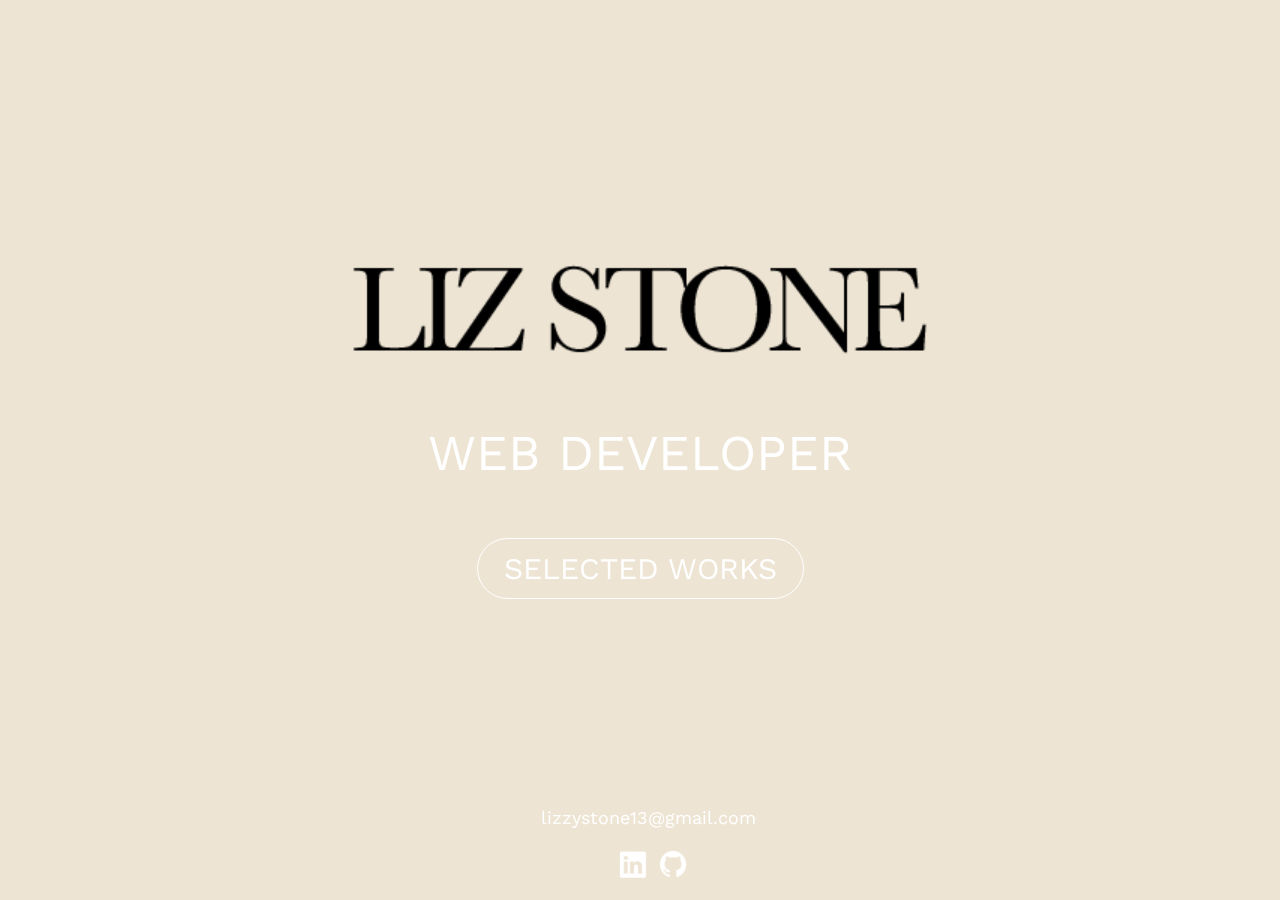
==== index.html @ d1e7249c "imported new fonts" ====
<!DOCTYPE html>

<html lang="en">

<head>
    <meta charset="utf-8">
    <meta name="viewport" content="width=device-width, initial-scale=1">
    <title>Liz Stone | Home Page</title>
    <link rel="shortcut icon" href="img/favicon.ico" type="image/x-icon" />
    <link rel="preconnect" href="https://fonts.googleapis.com">
    <link rel="preconnect" href="https://fonts.gstatic.com" crossorigin>
    <link href="https://fonts.googleapis.com/css2?family=Forum&family=Work+Sans:wght@400;600&display=swap"
        rel="stylesheet">
    <link rel="stylesheet" type="text/css" href="css/styles.css">
    <link rel="stylesheet" type="text/css" href="css/index.css">
</head>

<body>
    <header id="home-header"></header>

    <main id="home-main">
        <div id="home">
            <img id="home__logo" src="img/portfolio-logo.png" alt="Logo that says Liz Stone">

            <div id="home__description">
                WEB DEVELOPER
            </div>

            <a href="work.html"><button class="work-button">SELECTED WORKS</button></a>
        </div>
    </main>

    <footer class="page-footer--home">
        <p class="email">lizzystone13@gmail.com</p>
        <div class="social-media">
            <a href="https://linkedin.com/in/liz-stone-793106a4" target="_blank" class="footer-link"><img
                    class="footer-link__image" src="img/linkedin-icon.png" alt="LinkedIn icon"></a>
            <a href="https://github.com/liztheshiz" target="_blank" class="footer-link"><img class="footer-link__image"
                    src="img/github-icon.png" alt="Github icon"></a>
        </div>
    </footer>

    <!-- <script src="js/tota11y.min.js"></script> -->
</body>

</html>
---- css/styles.css ----
/* VARIABLES */

:root {
    --background-color: #ede4d3;
    /* tan */
    --primary-color: #782323;
    /* dark red */
    --secondary-color: #c8d3aa;
    /* orange */
    --dark-grey: #2b2b2b;
    /* dark grey */

    --bold: 700;
}


* {
    box-sizing: border-box;
}



/* 	>>><<<
		GENERAL ELEMENTS
		>>><<< */

body {
    background-color: var(--background-color);
    font-family: 'Work Sans', sans-serif;
    font-weight: 400;
    font-size: 16px;
    line-height: 1.4;
}

h1 {
    font-size: 30px;
    font-weight: var(--bold);
}

h2 {
    font-size: 24px;
    font-weight: var(--bold);
}

h3 {
    font-size: 18px;
    font-weight: var(--bold);
}

main {
    padding: 40px 40px 20px;
    /*animation: 0.4s ease-in 0s 1 fadeIn backwards;*/
}

/*@keyframes fadeIn {
    0% {
        opacity: 0;
    }

    100% {
        opacity: 1;
    }
}*/

main h1,
main h2,
main h3 {
    text-align: center;
}

a {
    color: #8b2424;
}

a:visited {
    color: var(--primary-color);
}

a:hover,
a:focus {
    text-decoration: none;
}

a:active {
    color: #b53131;
}



/* 	>>><<<
		HEADER ELEMENTS
		>>><<< */

.page-header {
    display: flex;
    width: 100%;
    padding: 14px;
    border-bottom: 1px solid gray;
    background-color: white;
}

.page-header_item {
    flex: 0 1 200px;
    max-height: 70px;
}

.page-header_item:last-child {
    flex-grow: 1;
    text-align: right;
}

.navigation-list {
    list-style-type: none;
}

.navigation-list li {
    position: relative;
    display: inline-block;
    margin-left: 15px;
    margin-top: 6px;
}

.navigation-list li a {
    color: black;
}

.navigation-list__item {
    text-decoration: none;
    font-size: 20px;
}

/* Nav link animation */
.navigation-list__item::after {
    position: absolute;
    left: 0px;
    bottom: 0px;
    width: 100%;
    height: 2px;
    background: var(--secondary-color);
    content: "";
    opacity: 0;
    transform: translateY(-6px);
    transition: all 0.2s;
}

.navigation-list__item--active::after {
    transform: translateY(0px);
    opacity: 1;
}

.navigation-list__item:hover::after,
.navigation-list__item:focus::after {
    transform: translateY(0px);
    opacity: 1;
}

.navigation-list__item--active {
    font-weight: 500;
}


/* 	>>><<<
		ABOUT PAGE ELEMENTS
		>>><<< */

.about-container {
    max-width: 600px;
    text-align: left;
    margin: 0 auto;
}

.about-list {
    list-style-type: none;
}

.about-list li {
    margin-left: -40px;
}


/* 	>>><<<
		CONTACT PAGE ELEMENTS
		>>><<< */

.contact-grid_item {
    display: inline-block;
    width: 50%;
}

@supports (display: grid) {
    .contact-grid {
        display: grid;
        grid-template-columns: 1fr 1fr;
        grid-gap: 50px;
        margin: 0;
    }

    .contact-grid__item {
        width: auto;
        min-height: auto;
        margin: 0;
        padding-bottom: 20px;
    }
}

.contact-list {
    margin: 60px auto 0px;
    line-height: 1.6;
    text-align: right;
}

#contact-form {
    margin: 40px 0px 0px;
    text-align: left;
}

.user-input {
    max-width: 170px;
}

#contact-form p {
    margin-top: 0px;
    font-size: 12px;
}



/* 	>>><<<
		MISC ELEMENTS
		>>><<< */

button,
.button {
    border: none;
    display: inline-block;
    font-family: inherit;
    font-size: 16px;
    background-color: var(--primary-color);
    color: white;
    text-decoration: none;
    padding: 10px;
    border-radius: 3px;
    border-bottom: 2px solid rgba(0, 0, 0, 0.3);
    transition: 0.5s opacity;
}

button:hover,
button:focus,
.button:hover,
.button:focus {
    cursor: pointer;
    opacity: 0.8;
}

.button {
    margin-top: 15px;
}

.button__secondary {
    background-color: var(--secondary-color);
    color: var(--dark-grey);
}



/* 	>>><<<
		FOOTER ELEMENTS
		>>><<< */

.page-footer {
    clear: both;
    padding-bottom: 15px;
    margin-top: 40px;
    display: flex;
    flex-direction: column;
    justify-content: center;
    align-items: center;
    width: 100%;
}

.social-media {
    display: flex;
    justify-content: center;
    align-items: center;
}

.footer-link {
    margin-left: 10px;
}

.footer-link__image {
    width: 30px;
}



/* 	>>><<<
		RESPONSIVE ELEMENTS
		>>><<< */

@media all and (max-width: 750px),
all and (max-height: 750px) {
    h1 {
        font-size: 26px;
    }

    h2 {
        font-size: 22px;
    }
}

@media all and (min-width: 520px) and (max-width: 750px),
all and (max-height: 750px) {
    main {
        padding-top: 20px;
    }
}

@media all and (max-width: 600px),
all and (max-height: 650px) {
    .navigation-list li {
        font-size: 14px;
        margin-left: 8px;
    }

    @media all and (max-height: 650px) {
        .page-header_item:first-child {
            flex: none;
            width: 160px;
            height: 56px;
        }
    }

    @media all and (min-width: 520px) and (max-width: 600px) and (min-height: 650px) {
        .navigation-list li {
            margin-top: 8px;
        }
    }
}

@media all and (max-width: 520px),
all and (max-height: 650px) {
    body {
        font-size: 14px;
    }

    main {
        padding-top: 10px;
    }

    @media all and (max-width: 520px) {
        .page-header {
            flex-direction: column;
            justify-content: center;
            padding-bottom: 0px;
        }

        .page-header_item:first-child {
            flex: none;
            width: 200px;
            height: 70px;
            align-self: center;
        }

        .page-header_item:last-child {
            text-align: center;
            flex: none;
            height: 50px;
        }

        .navigation-list {
            margin-left: -40px;
            margin-top: 0px;
        }

        .navigation-list li {
            margin-left: 5px;
        }

        .contact-grid {
            grid-template-columns: 1fr;
            grid-gap: 0px;
        }

        .contact-grid__item {
            width: 200px;
            padding: 0px;
            justify-self: center;
        }

        .contact-list {
            text-align: left;
            margin-top: 20px;
        }
    }

    @media all and (max-height: 425px) {
        h1 {
            font-size: 22px;
        }

        h2 {
            font-size: 18px;
        }

        body {
            font-size: 12px;
        }

        .contact-list {
            margin-top: 10px;
        }

        #contact-form {
            margin-top: 0;
        }
    }
}



/* Animations (currently unused) */

/*
@keyframes cloud-move {
	from {
		transform: translate(0, 50px);
	} to {
		transform: translate(200px, 50px);
	}
}

.cloud-front {
	animation: 30s cloud-move infinite alternate linear;
}

@keyframes cloud-move-reverse {
  from {
   	transform: translate(446px, 48px);
  } to {
   	transform: translate(100px, 48px);
  }
}

.cloud-back {
 	animation: 34s cloud-move-reverse infinite alternate linear;
}
*/
---- css/index.css ----
/* 	>>><<<
	HOME PAGE ELEMENTS
	>>><<< */

#home-header {
    padding: 0;
}

#home {
    margin: 0 auto;
    padding: 160px 0;
    display: flex;
    justify-content: center;
    align-items: center;
    flex-direction: column;
}

#home__logo {
    flex: none;
    width: 600px;
    height: 210px;
    align-self: center;
    animation: 1s ease-in 0.3s 1 fadeIn backwards;
}

@keyframes fadeIn {
    0% {
        opacity: 0;
    }

    100% {
        opacity: 1;
    }
}

#home__description {
    font-size: 50px;
    margin: 0 auto;
    text-align: center;
    color: white;
    animation: 1s ease-in 0.6s 1 fadeIn backwards;
}

.work-button {
    background: none;
    font-size: 30px;
    padding: 12px 26px;
    margin-top: 50px;
    border: 1px solid white;
    border-radius: 50px;
    transition: all 0.5s ease 0s;
    mix-blend-mode: screen;
    position: relative;
    animation: 1s ease-in 1s 1 fadeIn backwards;
}

.work-button:hover {
    color: black;
}

.work-button:hover::before {
    color: black;
    position: absolute;
    top: 0;
    right: 0;
    bottom: 0;
    left: 0;
    background: white;
    content: '';
    mix-blend-mode: color-burn;
    border: 1px solid white;
    border-radius: 50px;
    transition: all 0.5s ease 0s;
}

.page-footer--home {
    clear: both;
    padding-bottom: 15px;
    margin-top: 40px;
    display: flex;
    flex-direction: column;
    justify-content: center;
    align-items: center;
    position: absolute;
    bottom: 0;
    width: 100%;
    animation: 1s ease-in 1.4s 1 fadeIn backwards;
}

.email {
    color: white;
    font-size: 18px;
}
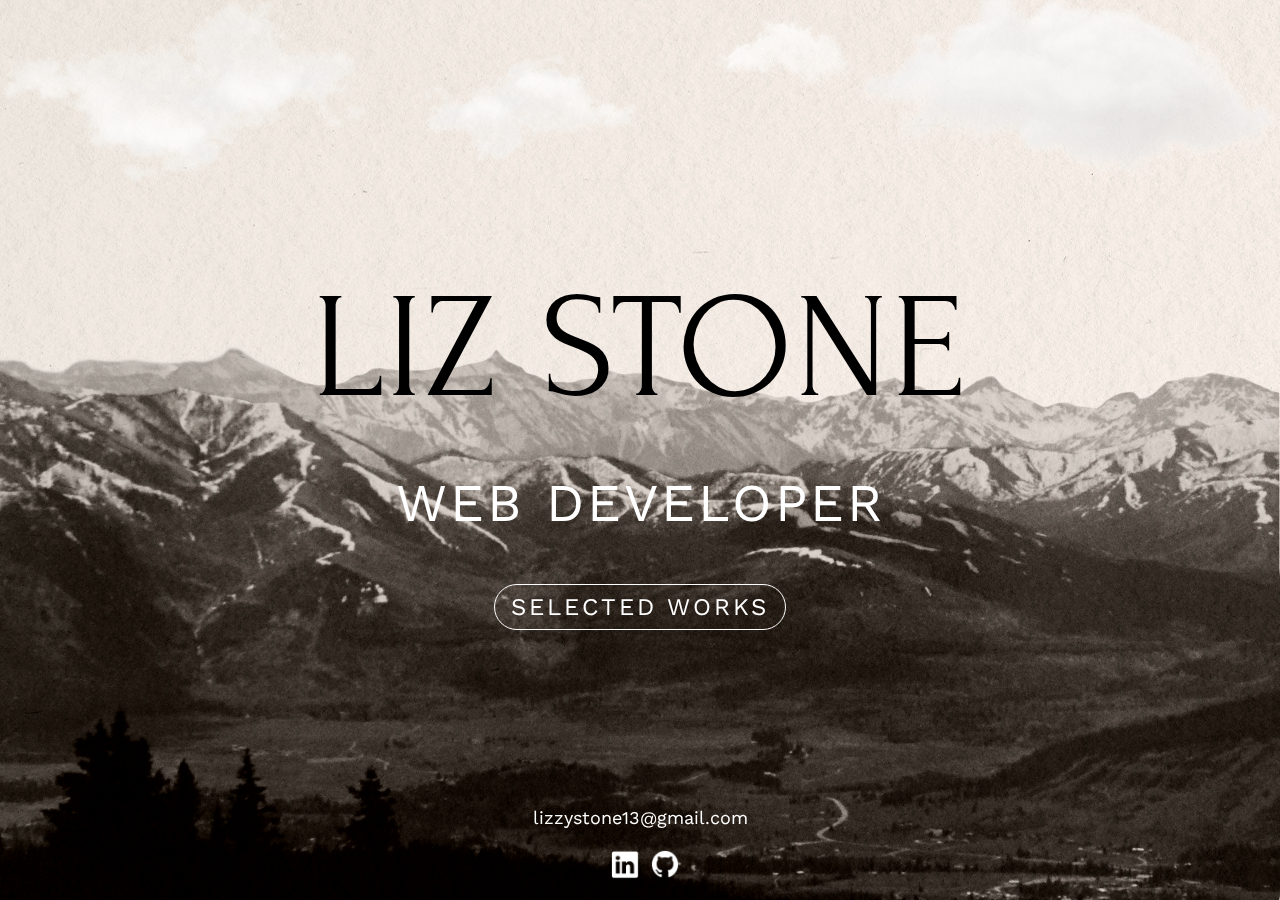
==== commit ca24a98e: "homepage updated completely for laptop screen size" ====
--- a/index.html
+++ b/index.html
@@ -15,19 +15,19 @@
     <link rel="stylesheet" type="text/css" href="css/index.css">
 </head>
 
-<body>
-    <header id="home-header"></header>
+<body id="home">
+    <main id="home-main">
+        <h1 id="home__logo">LIZ STONE</h1>
 
-    <main id="home-main">
-        <div id="home">
-            <img id="home__logo" src="img/portfolio-logo.png" alt="Logo that says Liz Stone">
+        <div id="home__description">
+            WEB DEVELOPER
+        </div>
 
-            <div id="home__description">
-                WEB DEVELOPER
-            </div>
+        <a class="work-button__container" href="work.html"><button class="work-button">SELECTED WORKS</button></a>
 
-            <a href="work.html"><button class="work-button">SELECTED WORKS</button></a>
-        </div>
+        <img id="clouds" src="img/footer_beartooth_clouds.png">
+        <img id="mountain-background" src="img/footer_1920_beartooth_backmountain.png">
+        <img id="mountain-foreground" src="img/footer_1920_beartooth_frontmountain.png">
     </main>
 
     <footer class="page-footer--home">
--- a/css/index.css
+++ b/css/index.css
@@ -2,13 +2,14 @@
 	HOME PAGE ELEMENTS
 	>>><<< */
 
-#home-header {
+#home {
+    background-image: url('../img/LS_background_image.jpg');
     padding: 0;
+    margin: 0;
 }
 
-#home {
+#home-main {
     margin: 0 auto;
-    padding: 160px 0;
     display: flex;
     justify-content: center;
     align-items: center;
@@ -16,41 +17,46 @@
 }
 
 #home__logo {
+    z-index: -2;
+    position: absolute;
+    bottom: 445px;
     flex: none;
-    width: 600px;
-    height: 210px;
+    font-family: 'Forum', serif;
+    margin: 0;
+    font-size: 150px;
+    font-weight: normal;
+    letter-spacing: 3px;
     align-self: center;
     animation: 1s ease-in 0.3s 1 fadeIn backwards;
 }
 
-@keyframes fadeIn {
-    0% {
-        opacity: 0;
-    }
-
-    100% {
-        opacity: 1;
-    }
-}
-
 #home__description {
-    font-size: 50px;
+    position: absolute;
+    bottom: 360px;
+    font-size: 53px;
+    letter-spacing: 3px;
     margin: 0 auto;
     text-align: center;
     color: white;
     animation: 1s ease-in 0.6s 1 fadeIn backwards;
 }
 
+.work-button__container {
+    position: absolute;
+    bottom: 270px;
+    text-align: center;
+}
+
 .work-button {
     background: none;
-    font-size: 30px;
-    padding: 12px 26px;
-    margin-top: 50px;
+    font-size: 24px;
+    letter-spacing: 3px;
+    padding: 8px 16px;
+    text-align: center;
     border: 1px solid white;
     border-radius: 50px;
     transition: all 0.5s ease 0s;
     mix-blend-mode: screen;
-    position: relative;
     animation: 1s ease-in 1s 1 fadeIn backwards;
 }
 
@@ -90,4 +96,48 @@
 .email {
     color: white;
     font-size: 18px;
+}
+
+@keyframes fadeIn {
+    0% {
+        opacity: 0;
+    }
+
+    100% {
+        opacity: 1;
+    }
+}
+
+#clouds {
+    position: absolute;
+    width: 200%;
+    top: -80px;
+    left: 0;
+    z-index: -4;
+    opacity: 80%;
+    animation: 60s linear infinite forwards cloud-move;
+}
+
+@keyframes cloud-move {
+    from {
+        transform: translate(-1px, 0);
+    }
+
+    to {
+        transform: translate(-50%, 26px);
+    }
+}
+
+#mountain-background {
+    position: absolute;
+    width: 100%;
+    bottom: 0;
+    z-index: -3;
+}
+
+#mountain-foreground {
+    position: absolute;
+    width: 100%;
+    bottom: 0;
+    z-index: -1;
 }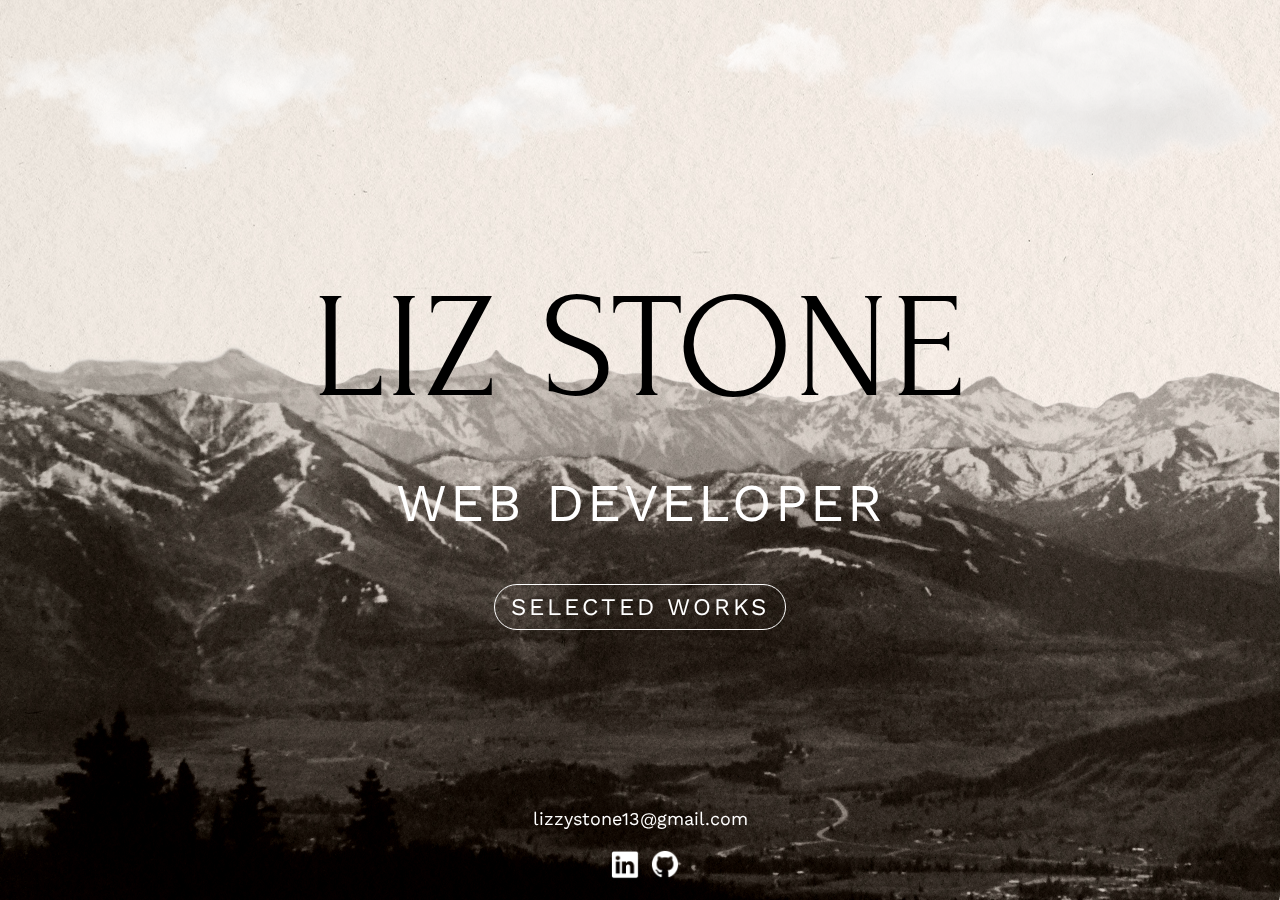
==== commit 4172274b: "improved homepage responsiveness" ====
--- a/index.html
+++ b/index.html
@@ -4,7 +4,8 @@
 
 <head>
     <meta charset="utf-8">
-    <meta name="viewport" content="width=device-width, initial-scale=1">
+    <!--<meta name="viewport" content="width=device-width, initial-scale=1">-->
+    <meta name="viewport" content="width=device-width, initial-scale=1, minimum-scale=1" />
     <title>Liz Stone | Home Page</title>
     <link rel="shortcut icon" href="img/favicon.ico" type="image/x-icon" />
     <link rel="preconnect" href="https://fonts.googleapis.com">
--- a/css/styles.css
+++ b/css/styles.css
@@ -25,21 +25,37 @@
 		>>><<< */
 
 body {
-    background-color: var(--background-color);
+    background-image: url('../img/LS_background_image.jpg');
     font-family: 'Work Sans', sans-serif;
     font-weight: 400;
-    font-size: 16px;
+    font-size: 18px;
     line-height: 1.4;
+    margin: 0;
+}
+
+.page-body {
+    /*background-image: url('../img/footer_1920_beartooth.png'), url('../img/LS_background_image.jpg');
+    background-position: bottom, center;
+    background-position-y: 130%;
+    background-repeat: no-repeat, repeat;
+    background-size: contain, cover;*/
+
+    /* this is for the footer */
+    position: relative;
+    min-height: 100vh;
 }
 
 h1 {
-    font-size: 30px;
-    font-weight: var(--bold);
+    font-weight: normal;
+    font-family: 'Forum', serif;
+    font-size: 40px;
+    letter-spacing: 2px;
+    margin: 0;
 }
 
 h2 {
-    font-size: 24px;
-    font-weight: var(--bold);
+    font-size: 20px;
+    font-weight: normal;
 }
 
 h3 {
@@ -48,11 +64,15 @@
 }
 
 main {
-    padding: 40px 40px 20px;
-    /*animation: 0.4s ease-in 0s 1 fadeIn backwards;*/
-}
-
-/*@keyframes fadeIn {
+    padding: 80px 80px 0 80px;
+}
+
+.page-main {
+    animation: 0.4s ease-in 0s 1 fadeIn backwards;
+    padding-bottom: 20%;
+}
+
+@keyframes fadeIn {
     0% {
         opacity: 0;
     }
@@ -60,7 +80,7 @@
     100% {
         opacity: 1;
     }
-}*/
+}
 
 main h1,
 main h2,
@@ -94,19 +114,37 @@
 .page-header {
     display: flex;
     width: 100%;
-    padding: 14px;
+    height: 80px;
+    padding: 0 80px;
     border-bottom: 1px solid gray;
     background-color: white;
 }
 
-.page-header_item {
-    flex: 0 1 200px;
-    max-height: 70px;
-}
-
-.page-header_item:last-child {
+.page-header__item {
+    height: 100%;
+    margin: 0;
+}
+
+.page-header__home {
+    text-decoration: none;
+    letter-spacing: 3px;
+    display: flex;
+    align-items: center;
+}
+
+.page-header__home p {
+    color: black;
+    font-family: 'Forum', serif;
+    font-size: 40px;
+    margin: 0;
+}
+
+.page-header__item:last-child {
     flex-grow: 1;
     text-align: right;
+    display: flex;
+    align-items: center;
+    justify-content: right;
 }
 
 .navigation-list {
@@ -117,7 +155,6 @@
     position: relative;
     display: inline-block;
     margin-left: 15px;
-    margin-top: 6px;
 }
 
 .navigation-list li a {
@@ -126,7 +163,7 @@
 
 .navigation-list__item {
     text-decoration: none;
-    font-size: 20px;
+    font-size: 18px;
 }
 
 /* Nav link animation */
@@ -136,7 +173,7 @@
     bottom: 0px;
     width: 100%;
     height: 2px;
-    background: var(--secondary-color);
+    background: var(--primary-color);
     content: "";
     opacity: 0;
     transform: translateY(-6px);
@@ -164,17 +201,21 @@
 		>>><<< */
 
 .about-container {
-    max-width: 600px;
+    max-width: 60%;
     text-align: left;
     margin: 0 auto;
 }
 
-.about-list {
-    list-style-type: none;
-}
-
-.about-list li {
-    margin-left: -40px;
+.resume-button__container {
+    text-align: center;
+}
+
+.resume-button {
+    color: white;
+}
+
+.download-icon {
+    width: 16px;
 }
 
 
@@ -235,6 +276,7 @@
     display: inline-block;
     font-family: inherit;
     font-size: 16px;
+    font-weight: bold;
     background-color: var(--primary-color);
     color: white;
     text-decoration: none;
@@ -249,11 +291,20 @@
 .button:hover,
 .button:focus {
     cursor: pointer;
-    opacity: 0.8;
+    opacity: 0.85;
+}
+
+.button:active {
+    color: white;
+    opacity: 1;
+}
+
+.button:visited {
+    color: white;
 }
 
 .button {
-    margin-top: 15px;
+    margin-top: 10px;
 }
 
 .button__secondary {
@@ -267,15 +318,30 @@
 		FOOTER ELEMENTS
 		>>><<< */
 
+.footer-mountains {
+    width: 100%;
+    z-index: -1;
+    position: absolute;
+    transform: translateY(-90%);
+}
+
 .page-footer {
-    clear: both;
-    padding-bottom: 15px;
-    margin-top: 40px;
+    /*margin-top: 200px;
+    margin-bottom: 20px;*/
     display: flex;
     flex-direction: column;
     justify-content: center;
     align-items: center;
+    position: absolute;
+    bottom: 0;
+    margin: 0;
+    padding-bottom: 15px;
     width: 100%;
+}
+
+.email {
+    color: white;
+    font-size: 18px;
 }
 
 .social-media {
--- a/css/index.css
+++ b/css/index.css
@@ -3,9 +3,7 @@
 	>>><<< */
 
 #home {
-    background-image: url('../img/LS_background_image.jpg');
-    padding: 0;
-    margin: 0;
+    overflow: hidden;
 }
 
 #home-main {
@@ -14,6 +12,7 @@
     justify-content: center;
     align-items: center;
     flex-direction: column;
+    overflow: hidden;
 }
 
 #home__logo {
@@ -50,6 +49,7 @@
 .work-button {
     background: none;
     font-size: 24px;
+    font-weight: normal;
     letter-spacing: 3px;
     padding: 8px 16px;
     text-align: center;
@@ -80,7 +80,6 @@
 }
 
 .page-footer--home {
-    clear: both;
     padding-bottom: 15px;
     margin-top: 40px;
     display: flex;
@@ -91,11 +90,6 @@
     bottom: 0;
     width: 100%;
     animation: 1s ease-in 1.4s 1 fadeIn backwards;
-}
-
-.email {
-    color: white;
-    font-size: 18px;
 }
 
 @keyframes fadeIn {
@@ -140,4 +134,18 @@
     width: 100%;
     bottom: 0;
     z-index: -1;
+}
+
+/* 	>>><<<
+	RESPONSIVE ELEMENTS
+	>>><<< */
+    
+@media all and (min-aspect-ratio: 33/20) {
+   #mountain-background {
+        top: 30%;
+    }
+    
+    #mountain-foreground {
+        top: 30%;
+    }
 }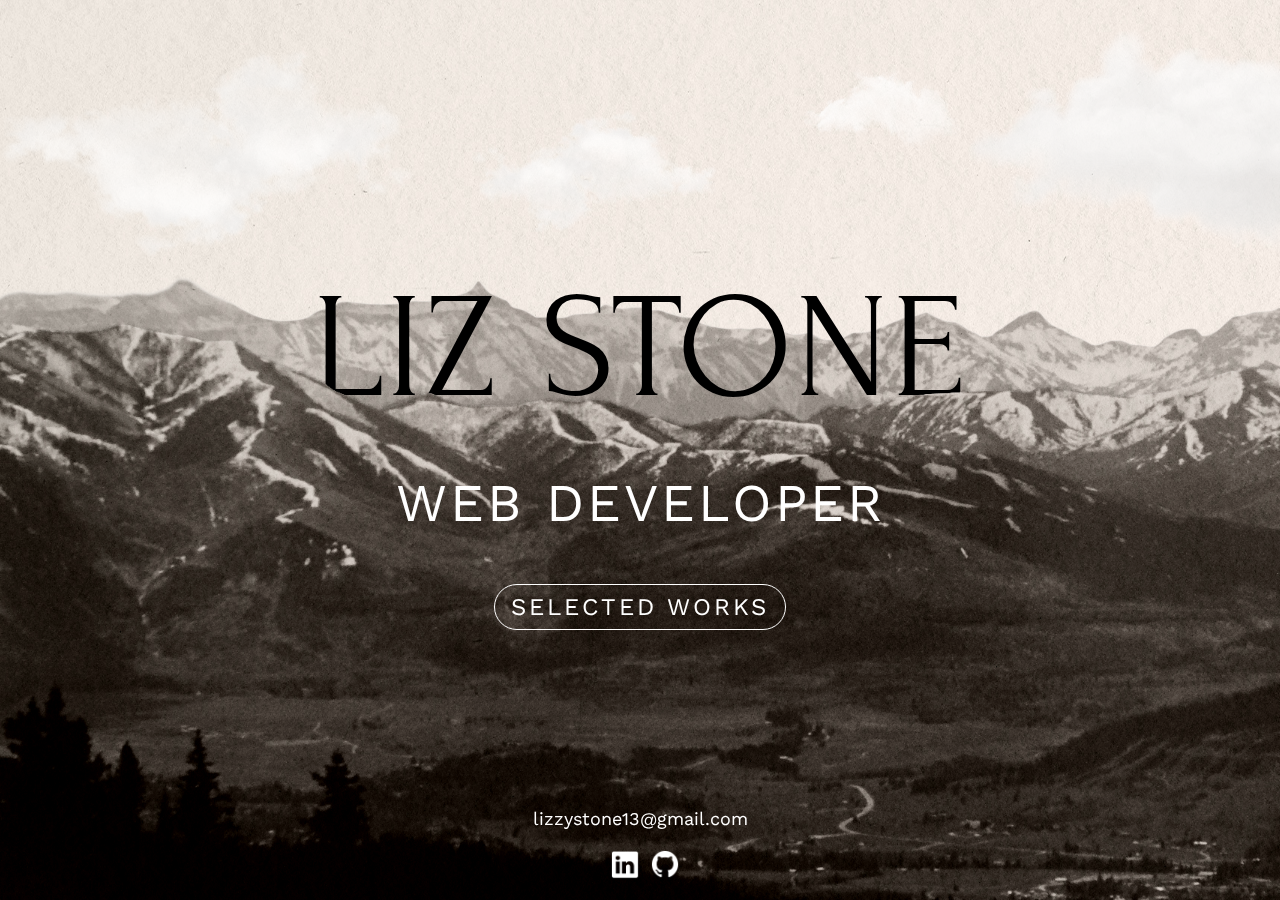
==== commit 86bf20da: "improved homepage responsiveness (height)" ====
--- a/index.html
+++ b/index.html
@@ -27,8 +27,8 @@
         <a class="work-button__container" href="work.html"><button class="work-button">SELECTED WORKS</button></a>
 
         <img id="clouds" src="img/footer_beartooth_clouds.png">
-        <img id="mountain-background" src="img/footer_1920_beartooth_backmountain.png">
-        <img id="mountain-foreground" src="img/footer_1920_beartooth_frontmountain.png">
+        <img id="mountain-background" class="mountain" src="img/footer_1920_beartooth_backmountain.png">
+        <img id="mountain-foreground" class="mountain" src="img/footer_1920_beartooth_frontmountain.png">
     </main>
 
     <footer class="page-footer--home">
--- a/css/index.css
+++ b/css/index.css
@@ -8,6 +8,7 @@
 
 #home-main {
     margin: 0 auto;
+    height: 100vh;
     display: flex;
     justify-content: center;
     align-items: center;
@@ -102,9 +103,10 @@
     }
 }
 
+/* BACKGROUND IMAGES */
 #clouds {
     position: absolute;
-    width: 200%;
+    width: 2880px;
     top: -80px;
     left: 0;
     z-index: -4;
@@ -122,30 +124,200 @@
     }
 }
 
+.mountain {
+    position: absolute;
+    width: 1440px;
+    bottom: 0;
+}
+
 #mountain-background {
-    position: absolute;
-    width: 100%;
-    bottom: 0;
     z-index: -3;
 }
 
 #mountain-foreground {
-    position: absolute;
-    width: 100%;
-    bottom: 0;
     z-index: -1;
 }
 
 /* 	>>><<<
 	RESPONSIVE ELEMENTS
 	>>><<< */
-    
-@media all and (min-aspect-ratio: 33/20) {
-   #mountain-background {
-        top: 30%;
-    }
-    
-    #mountain-foreground {
-        top: 30%;
+
+@media all and (min-aspect-ratio: 33/20) {}
+
+/* WIDTH */
+@media all and (min-width: 1441px) {
+    #clouds {
+        width: 5120px;
+    }
+
+    .mountain {
+        width: 2560px
+    }
+}
+
+@media all and (max-width: 760px) {
+    #home__logo {
+        font-size: 90px;
+        bottom: 467px;
+    }
+
+    #home__description {
+        font-size: 36px;
+        bottom: 392px;
+    }
+
+    .work-button__container {
+        bottom: 316px;
+    }
+
+    .work-button {
+        font-size: 18px;
+    }
+
+    .mountain {
+        transform: translateX(56px);
+    }
+}
+
+@media all and (max-width: 422px) {
+    #home__logo {
+        font-size: 70px;
+        bottom: 476px;
+    }
+
+    #home__description {
+        font-size: 28px;
+        bottom: 392px;
+    }
+
+    .work-button__container {
+        bottom: 316px;
+    }
+
+    .work-button {
+        font-size: 12px;
+    }
+
+    .mountain {
+        transform: translateX(90px);
+    }
+}
+
+/* HEIGHT */
+@media all and (min-height: 854px) {
+    #clouds {
+        top: -40px;
+    }
+}
+
+@media all and (max-height: 794px) {
+    #home__logo {
+        top: 17.5%;
+    }
+
+    #home__description {
+        top: 45.5%;
+    }
+
+    .work-button__container {
+        top: 60%;
+    }
+
+    .mountain {
+        top: 17%;
+    }
+
+    /* Position adjusted for font size change @760px width */
+    @media all and (max-width: 760px) {
+        #home__logo {
+            top: 26%;
+        }
+
+        #home__description {
+            top: 48%;
+        }
+
+        .work-button__container {
+            top: 59%;
+        }
+    }
+}
+
+@media all and (max-height: 700px) {
+    #home__logo {
+        top: 13.5%;
+    }
+
+    #home__description {
+        top: 46%;
+    }
+
+    .work-button__container {
+        top: 65%;
+    }
+
+    .mountain {
+        top: 13%;
+    }
+
+    @media all and (max-width: 760px) {
+        #home__logo {
+            top: 23%;
+        }
+
+        #home__description {
+            top: 50%;
+        }
+
+        .work-button__container {
+            top: 60%;
+        }
+    }
+}
+
+@media all and (max-height: 600px) and (max-width: 1080px) {
+    /*#home__logo {
+        font-size: 130px;
+    }
+
+    #home__description {
+        font-size: 45px;
+    }
+
+    .work-button {
+        font-size: 20px;
+    }
+
+    .work-button__container {
+        top: 63%;
+    }
+
+    .mountain {
+        top: 15%;
+        width: 1200px;
+        transform: translateX(-60px);
+    }*/
+
+    #home__logo {
+        font-size: 130px;
+        top: 9%;
+    }
+
+    #home__description {
+        font-size: 45px;
+    }
+
+    .work-button {
+        font-size: 20px;
+    }
+
+    .work-button__container {
+        top: 63%;
+    }
+
+    .mountain {
+        top: 10%;
+        width: 1200px;
+        transform: translateX(-60px);
     }
 }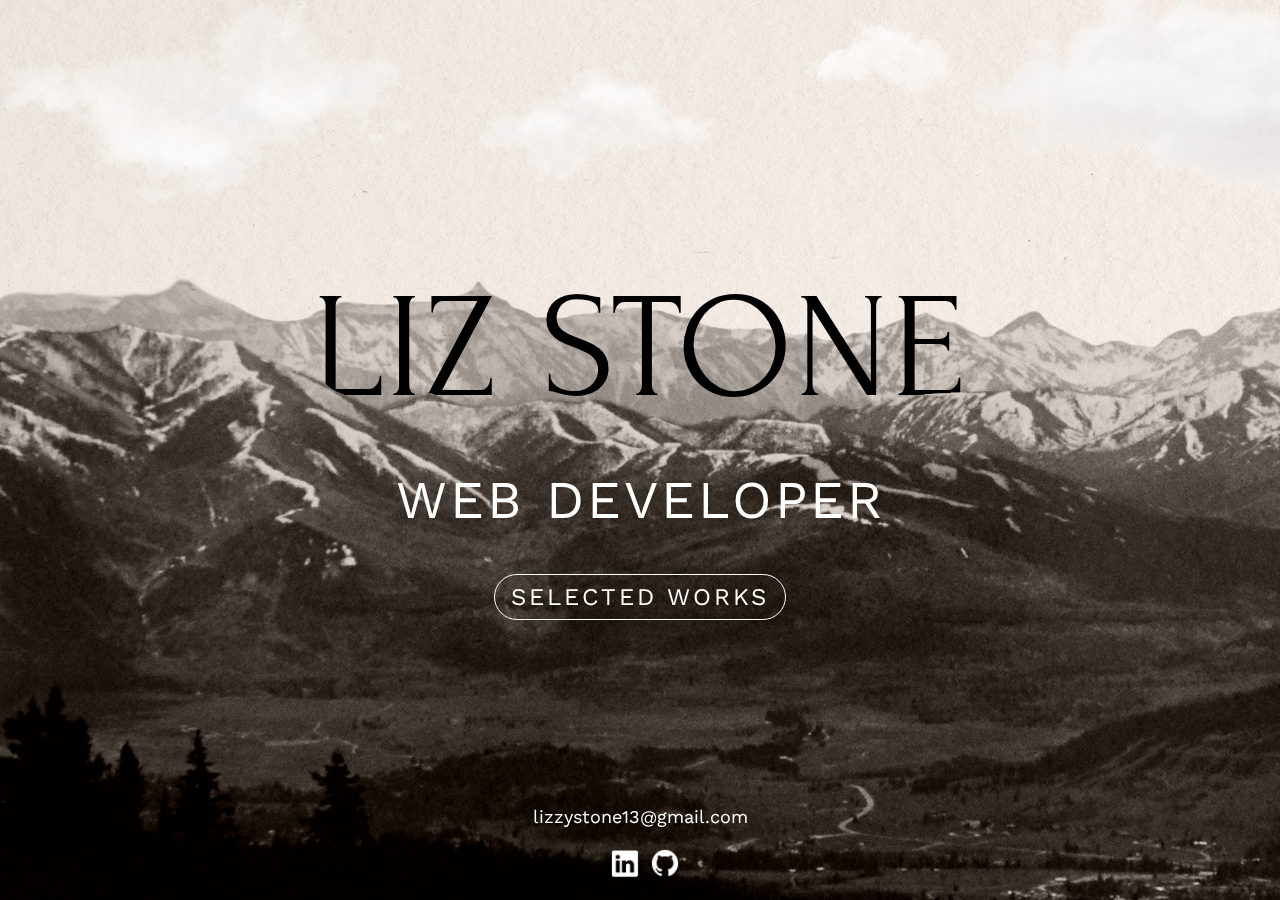
==== commit 80206308: "homepage responsiveness improved" ====
--- a/index.html
+++ b/index.html
@@ -4,7 +4,6 @@
 
 <head>
     <meta charset="utf-8">
-    <!--<meta name="viewport" content="width=device-width, initial-scale=1">-->
     <meta name="viewport" content="width=device-width, initial-scale=1, minimum-scale=1" />
     <title>Liz Stone | Home Page</title>
     <link rel="shortcut icon" href="img/favicon.ico" type="image/x-icon" />
--- a/css/styles.css
+++ b/css/styles.css
@@ -1,16 +1,15 @@
 /* VARIABLES */
-
 :root {
-    --background-color: #ede4d3;
-    /* tan */
-    --primary-color: #782323;
-    /* dark red */
+    --background-color: #f0eae6;
+    /* previous: #ede4d3; */
+    --primary-color: #597052;
+    /* previous: maroon #782323; */
     --secondary-color: #c8d3aa;
-    /* orange */
     --dark-grey: #2b2b2b;
-    /* dark grey */
-
-    --bold: 700;
+
+    --margin: 80px;
+    --double-margin: 160px;
+    --half-margin: 40px;
 }
 
 
@@ -21,25 +20,21 @@
 
 
 /* 	>>><<<
-		GENERAL ELEMENTS
-		>>><<< */
+	GENERAL ELEMENTS
+	>>><<< */
 
 body {
     background-image: url('../img/LS_background_image.jpg');
+    background-color: var(--background-color);
     font-family: 'Work Sans', sans-serif;
     font-weight: 400;
-    font-size: 18px;
-    line-height: 1.4;
+    font-size: 16px;
+    line-height: 1.5;
     margin: 0;
+    padding: 0;
 }
 
 .page-body {
-    /*background-image: url('../img/footer_1920_beartooth.png'), url('../img/LS_background_image.jpg');
-    background-position: bottom, center;
-    background-position-y: 130%;
-    background-repeat: no-repeat, repeat;
-    background-size: contain, cover;*/
-
     /* this is for the footer */
     position: relative;
     min-height: 100vh;
@@ -60,15 +55,15 @@
 
 h3 {
     font-size: 18px;
-    font-weight: var(--bold);
+    font-weight: bold;
 }
 
 main {
-    padding: 80px 80px 0 80px;
+    padding: var(--margin) var(--margin) 0 var(--margin);
 }
 
 .page-main {
-    animation: 0.4s ease-in 0s 1 fadeIn backwards;
+    animation: 0.6s ease-in fadeIn;
     padding-bottom: 20%;
 }
 
@@ -89,7 +84,7 @@
 }
 
 a {
-    color: #8b2424;
+    color: #44573e;
 }
 
 a:visited {
@@ -102,20 +97,20 @@
 }
 
 a:active {
-    color: #b53131;
-}
-
-
-
-/* 	>>><<<
-		HEADER ELEMENTS
-		>>><<< */
+    color: #628558;
+}
+
+
+
+/* 	>>><<<
+	HEADER ELEMENTS
+	>>><<< */
 
 .page-header {
     display: flex;
     width: 100%;
-    height: 80px;
-    padding: 0 80px;
+    height: var(--margin);
+    padding: 0 var(--margin);
     border-bottom: 1px solid gray;
     background-color: white;
 }
@@ -197,8 +192,8 @@
 
 
 /* 	>>><<<
-		ABOUT PAGE ELEMENTS
-		>>><<< */
+	ABOUT PAGE ELEMENTS
+	>>><<< */
 
 .about-container {
     max-width: 60%;
@@ -220,8 +215,8 @@
 
 
 /* 	>>><<<
-		CONTACT PAGE ELEMENTS
-		>>><<< */
+	CONTACT PAGE ELEMENTS
+	>>><<< */
 
 .contact-grid_item {
     display: inline-block;
@@ -251,7 +246,7 @@
 }
 
 #contact-form {
-    margin: 40px 0px 0px;
+    margin: var(--half-margin) 0px 0px;
     text-align: left;
 }
 
@@ -267,8 +262,8 @@
 
 
 /* 	>>><<<
-		MISC ELEMENTS
-		>>><<< */
+	BUTTONS
+	>>><<< */
 
 button,
 .button {
@@ -315,8 +310,8 @@
 
 
 /* 	>>><<<
-		FOOTER ELEMENTS
-		>>><<< */
+	FOOTER ELEMENTS
+	>>><<< */
 
 .footer-mountains {
     width: 100%;
@@ -326,16 +321,13 @@
 }
 
 .page-footer {
-    /*margin-top: 200px;
-    margin-bottom: 20px;*/
     display: flex;
     flex-direction: column;
     justify-content: center;
     align-items: center;
     position: absolute;
-    bottom: 0;
+    bottom: -20px;
     margin: 0;
-    padding-bottom: 15px;
     width: 100%;
 }
 
@@ -361,154 +353,61 @@
 
 
 /* 	>>><<<
-		RESPONSIVE ELEMENTS
-		>>><<< */
-
-@media all and (max-width: 750px),
-all and (max-height: 750px) {
-    h1 {
-        font-size: 26px;
-    }
-
-    h2 {
-        font-size: 22px;
-    }
-}
-
-@media all and (min-width: 520px) and (max-width: 750px),
-all and (max-height: 750px) {
-    main {
-        padding-top: 20px;
-    }
-}
-
-@media all and (max-width: 600px),
-all and (max-height: 650px) {
+	RESPONSIVE ELEMENTS
+	>>><<< */
+
+@media all and (max-width: 520px) {
+    .page-header {
+        flex-direction: column;
+        justify-content: center;
+        padding-bottom: 0px;
+    }
+
+    .page-header_item:first-child {
+        flex: none;
+        width: 200px;
+        height: 70px;
+        align-self: center;
+    }
+
+    .page-header_item:last-child {
+        text-align: center;
+        flex: none;
+        height: 50px;
+    }
+
+    .navigation-list {
+        margin-left: -40px;
+        margin-top: 0px;
+    }
+
     .navigation-list li {
-        font-size: 14px;
-        margin-left: 8px;
-    }
-
-    @media all and (max-height: 650px) {
-        .page-header_item:first-child {
-            flex: none;
-            width: 160px;
-            height: 56px;
-        }
-    }
-
-    @media all and (min-width: 520px) and (max-width: 600px) and (min-height: 650px) {
-        .navigation-list li {
-            margin-top: 8px;
-        }
-    }
-}
-
-@media all and (max-width: 520px),
-all and (max-height: 650px) {
-    body {
-        font-size: 14px;
-    }
-
-    main {
-        padding-top: 10px;
-    }
-
-    @media all and (max-width: 520px) {
-        .page-header {
-            flex-direction: column;
-            justify-content: center;
-            padding-bottom: 0px;
-        }
-
-        .page-header_item:first-child {
-            flex: none;
-            width: 200px;
-            height: 70px;
-            align-self: center;
-        }
-
-        .page-header_item:last-child {
-            text-align: center;
-            flex: none;
-            height: 50px;
-        }
-
-        .navigation-list {
-            margin-left: -40px;
-            margin-top: 0px;
-        }
-
-        .navigation-list li {
-            margin-left: 5px;
-        }
-
-        .contact-grid {
-            grid-template-columns: 1fr;
-            grid-gap: 0px;
-        }
-
-        .contact-grid__item {
-            width: 200px;
-            padding: 0px;
-            justify-self: center;
-        }
-
-        .contact-list {
-            text-align: left;
-            margin-top: 20px;
-        }
-    }
-
-    @media all and (max-height: 425px) {
-        h1 {
-            font-size: 22px;
-        }
-
-        h2 {
-            font-size: 18px;
-        }
-
-        body {
-            font-size: 12px;
-        }
-
-        .contact-list {
-            margin-top: 10px;
-        }
-
-        #contact-form {
-            margin-top: 0;
-        }
-    }
-}
-
-
-
-/* Animations (currently unused) */
-
-/*
-@keyframes cloud-move {
-	from {
-		transform: translate(0, 50px);
-	} to {
-		transform: translate(200px, 50px);
-	}
-}
-
-.cloud-front {
-	animation: 30s cloud-move infinite alternate linear;
-}
-
-@keyframes cloud-move-reverse {
-  from {
-   	transform: translate(446px, 48px);
-  } to {
-   	transform: translate(100px, 48px);
-  }
-}
-
-.cloud-back {
- 	animation: 34s cloud-move-reverse infinite alternate linear;
-}
-*/+        margin-left: 5px;
+    }
+
+    .contact-grid {
+        grid-template-columns: 1fr;
+        grid-gap: 0px;
+    }
+
+    .contact-grid__item {
+        width: 200px;
+        padding: 0px;
+        justify-self: center;
+    }
+
+    .contact-list {
+        text-align: left;
+        margin-top: 20px;
+    }
+}
+
+@media all and (max-height: 425px) {
+    .contact-list {
+        margin-top: 10px;
+    }
+
+    #contact-form {
+        margin-top: 0;
+    }
+}--- a/css/index.css
+++ b/css/index.css
@@ -19,7 +19,7 @@
 #home__logo {
     z-index: -2;
     position: absolute;
-    bottom: 445px;
+    bottom: 438px;
     flex: none;
     font-family: 'Forum', serif;
     margin: 0;
@@ -43,7 +43,7 @@
 
 .work-button__container {
     position: absolute;
-    bottom: 270px;
+    bottom: 280px;
     text-align: center;
 }
 
@@ -59,13 +59,16 @@
     transition: all 0.5s ease 0s;
     mix-blend-mode: screen;
     animation: 1s ease-in 1s 1 fadeIn backwards;
-}
-
-.work-button:hover {
+    position: relative;
+}
+
+.work-button:hover,
+.work-button:focus {
     color: black;
 }
 
-.work-button:hover::before {
+.work-button:hover::before,
+.work-button:focus::before {
     color: black;
     position: absolute;
     top: 0;
@@ -142,23 +145,124 @@
 	RESPONSIVE ELEMENTS
 	>>><<< */
 
-@media all and (min-aspect-ratio: 33/20) {}
+/* Default settings are for screen sizes with 
+ * width: 761px-1440px
+ * height: 785px-853px */
 
 /* WIDTH */
+/* Large screens (monitors) */
 @media all and (min-width: 1441px) {
+    #home__logo {
+        font-size: 207px;
+        bottom: 609px;
+    }
+
+    #home__description {
+        font-size: 74px;
+        bottom: 500px;
+    }
+
+    .work-button__container {
+        bottom: 386px;
+    }
+
+    .work-button {
+        font-size: 36px;
+        padding: 13px 26px;
+        border-width: 2px;
+    }
+
+    #clouds {
+        width: 4000px;
+    }
+
+    .mountain {
+        width: 2000px
+    }
+
+    @media all and (max-height: 1100px) {
+        #home__logo {
+            top: 16.7%;
+        }
+
+        #home__description {
+            top: 45.5%;
+        }
+
+        .work-button__container {
+            top: 60%;
+        }
+
+        .mountain {
+            top: 17%;
+        }
+    }
+}
+
+/* Largest screens (4k monitors) */
+/* Need to adjust for small height w large width here! */
+@media all and (min-width: 2000px) {
     #clouds {
         width: 5120px;
     }
 
     .mountain {
-        width: 2560px
+        width: 2560px;
+    }
+
+    @media all and (max-height: 1420px) {
+        #home__logo {
+            font-size: 266px;
+            top: 24.8%;
+        }
+
+        #home__description {
+            font-size: 96px;
+            top: 55%;
+        }
+
+        .work-button__container {
+            top: 70%;
+        }
+
+        .work-button {
+            font-size: 44px;
+            padding: 18px 36px;
+            border-width: 2px;
+        }
+
+        .mountain {
+            top: 25%;
+        }
+    }
+
+    @media all and (min-height: 1421px) {
+        #home__logo {
+            font-size: 266px;
+            bottom: 790px;
+        }
+
+        #home__description {
+            font-size: 96px;
+            bottom: 640px;
+        }
+
+        .work-button__container {
+            bottom: 500px;
+        }
+
+        .work-button {
+            font-size: 44px;
+            padding: 18px 36px;
+            border-width: 2px;
+        }
     }
 }
 
 @media all and (max-width: 760px) {
     #home__logo {
         font-size: 90px;
-        bottom: 467px;
+        bottom: 463px;
     }
 
     #home__description {
@@ -200,19 +304,30 @@
 
     .mountain {
         transform: translateX(90px);
+    }
+}
+
+@media all and (max-width: 319px) {
+    #home__logo {
+        font-size: 60px;
+        bottom: 482px;
+    }
+
+    #home__description {
+        font-size: 24px;
     }
 }
 
 /* HEIGHT */
 @media all and (min-height: 854px) {
     #clouds {
-        top: -40px;
+        top: -90px;
     }
 }
 
 @media all and (max-height: 794px) {
     #home__logo {
-        top: 17.5%;
+        top: 16.5%;
     }
 
     #home__description {
@@ -230,22 +345,34 @@
     /* Position adjusted for font size change @760px width */
     @media all and (max-width: 760px) {
         #home__logo {
-            top: 26%;
-        }
-
-        #home__description {
-            top: 48%;
-        }
-
-        .work-button__container {
-            top: 59%;
+            top: 25%;
+        }
+
+        #home__description {
+            top: 46%;
+        }
+
+        .work-button__container {
+            top: 57%;
+        }
+    }
+
+    @media all and (max-width: 422px) {
+        #home__logo {
+            top: 28.2%;
+        }
+    }
+
+    @media all and (max-width: 319px) {
+        #home__logo {
+            top: 28.8%;
         }
     }
 }
 
 @media all and (max-height: 700px) {
     #home__logo {
-        top: 13.5%;
+        top: 12.3%;
     }
 
     #home__description {
@@ -262,57 +389,42 @@
 
     @media all and (max-width: 760px) {
         #home__logo {
-            top: 23%;
-        }
-
-        #home__description {
-            top: 50%;
-        }
-
-        .work-button__container {
-            top: 60%;
-        }
-    }
-}
-
-@media all and (max-height: 600px) and (max-width: 1080px) {
-    /*#home__logo {
-        font-size: 130px;
-    }
-
-    #home__description {
-        font-size: 45px;
-    }
-
-    .work-button {
-        font-size: 20px;
-    }
-
-    .work-button__container {
-        top: 63%;
-    }
-
-    .mountain {
-        top: 15%;
-        width: 1200px;
-        transform: translateX(-60px);
-    }*/
-
-    #home__logo {
-        font-size: 130px;
-        top: 9%;
-    }
-
-    #home__description {
-        font-size: 45px;
-    }
-
-    .work-button {
-        font-size: 20px;
-    }
-
-    .work-button__container {
-        top: 63%;
+            top: 22.1%;
+        }
+
+        #home__description {
+            top: 45%;
+        }
+
+        .work-button__container {
+            top: 58%;
+        }
+    }
+
+    @media all and (max-width: 422px) {
+        #home__logo {
+            top: 24.9%;
+        }
+    }
+
+    @media all and (max-width: 319px) {
+        #home__logo {
+            top: 25.9%;
+        }
+    }
+}
+
+@media all and (max-height: 600px) and (max-width: 1078px) {
+    #home__logo {
+        top: 15.9%;
+    }
+
+    #home__description {
+        top: 44%;
+    }
+
+    .work-button__container {
+        top: 58%;
     }
 
     .mountain {
@@ -320,4 +432,83 @@
         width: 1200px;
         transform: translateX(-60px);
     }
+
+    /* Only change font size if still in large format @761px min */
+    @media all and (min-width: 761px) {
+        #home__logo {
+            top: 8.2%;
+            font-size: 130px;
+        }
+
+        #home__description {
+            font-size: 45px;
+        }
+
+        .work-button__container {
+            top: 63%;
+        }
+
+        .work-button {
+            font-size: 20px;
+        }
+    }
+
+    @media all and (max-width: 422px) {
+        #home__logo {
+            top: 20%;
+        }
+    }
+
+    @media all and (max-width: 319px) {
+        #home__logo {
+            top: 21.7%;
+        }
+    }
+}
+
+@media all and (max-height: 456px) and (max-width: 1078px) {
+    #home__logo {
+        top: 11.7%;
+    }
+
+    .work-button__container {
+        top: 62%;
+    }
+
+    .mountain {
+        top: 4%;
+        width: 1200px;
+        transform: translateX(-60px);
+    }
+
+    @media all and (min-width: 761px) {
+        #home__logo {
+            font-size: 110px;
+            top: 6.9%;
+        }
+
+        #home__description {
+            font-size: 36px;
+        }
+
+        .work-button__container {
+            top: 63%;
+        }
+    }
+
+    @media all and (max-width: 422px) {
+        #home__logo {
+            top: 17.1%;
+        }
+
+        .work-button__container {
+            top: 58%;
+        }
+    }
+
+    @media all and (max-width: 319px) {
+        #home__logo {
+            top: 19.6%;
+        }
+    }
 }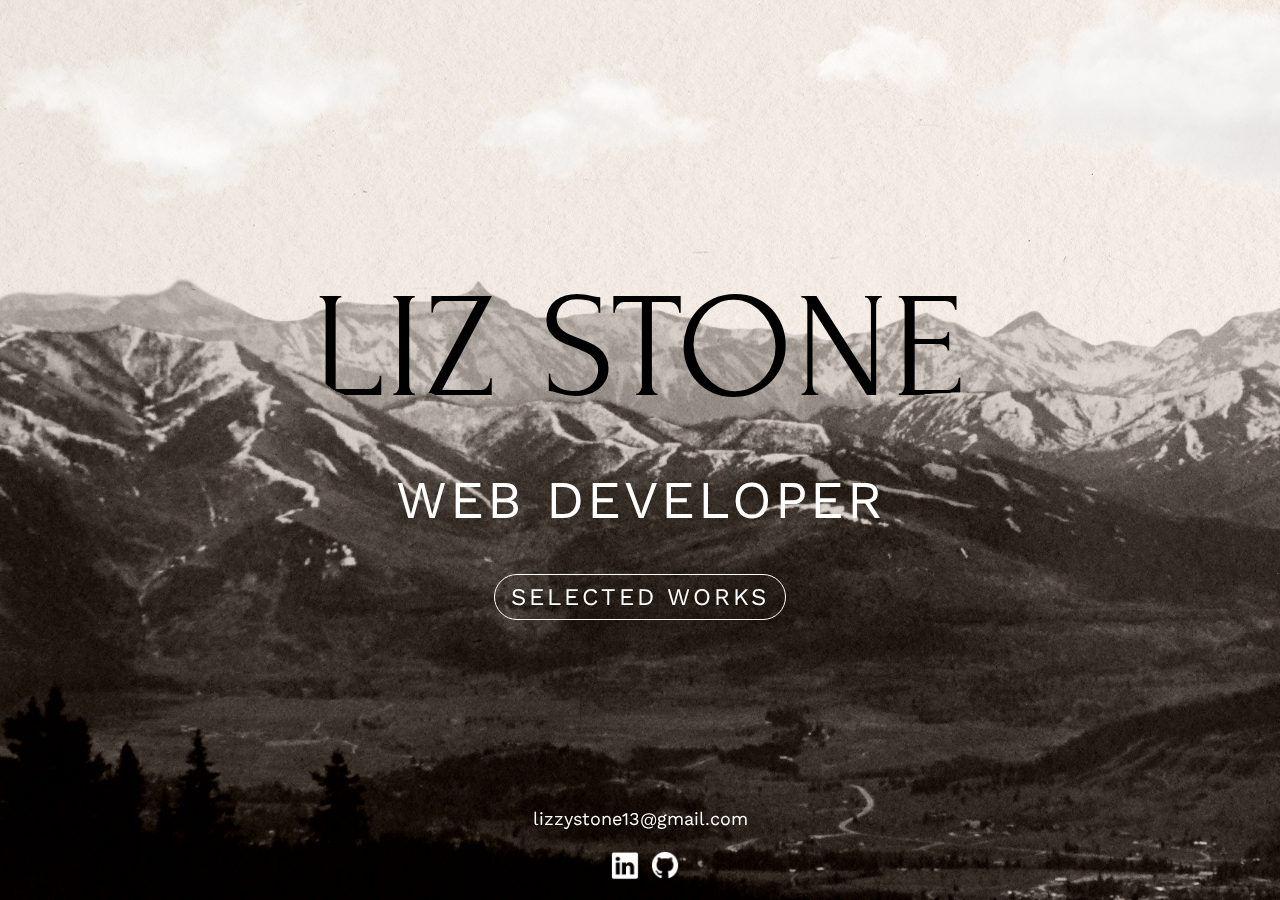
==== commit cfff629c: "made only button (not container) focusable" ====
--- a/index.html
+++ b/index.html
@@ -23,7 +23,8 @@
             WEB DEVELOPER
         </div>
 
-        <a class="work-button__container" href="work.html"><button class="work-button">SELECTED WORKS</button></a>
+        <a class="work-button__container" href="work.html" tabindex="-1"><button class="work-button">SELECTED
+                WORKS</button></a>
 
         <img id="clouds" src="img/footer_beartooth_clouds.png">
         <img id="mountain-background" class="mountain" src="img/footer_1920_beartooth_backmountain.png">
--- a/css/styles.css
+++ b/css/styles.css
@@ -8,8 +8,10 @@
     --dark-grey: #2b2b2b;
 
     --margin: 80px;
+    --half-margin: 40px;
+    --threequarter-margin: 60px;
     --double-margin: 160px;
-    --half-margin: 40px;
+    --triple-margin: 240px;
 }
 
 
@@ -28,7 +30,7 @@
     background-color: var(--background-color);
     font-family: 'Work Sans', sans-serif;
     font-weight: 400;
-    font-size: 16px;
+    font-size: 15px;
     line-height: 1.5;
     margin: 0;
     padding: 0;
@@ -58,13 +60,9 @@
     font-weight: bold;
 }
 
-main {
-    padding: var(--margin) var(--margin) 0 var(--margin);
-}
-
 .page-main {
     animation: 0.6s ease-in fadeIn;
-    padding-bottom: 20%;
+    padding: var(--margin) var(--margin) 20% var(--margin);
 }
 
 @keyframes fadeIn {
@@ -98,6 +96,11 @@
 
 a:active {
     color: #628558;
+}
+
+.image {
+    border-radius: 2px;
+    box-shadow: rgba(17, 17, 26, 0.05) 0px 1px 0px, rgba(17, 17, 26, 0.1) 0px 0px 8px;
 }
 
 
@@ -190,28 +193,6 @@
     font-weight: 500;
 }
 
-
-/* 	>>><<<
-	ABOUT PAGE ELEMENTS
-	>>><<< */
-
-.about-container {
-    max-width: 60%;
-    text-align: left;
-    margin: 0 auto;
-}
-
-.resume-button__container {
-    text-align: center;
-}
-
-.resume-button {
-    color: white;
-}
-
-.download-icon {
-    width: 16px;
-}
 
 
 /* 	>>><<<
@@ -317,7 +298,9 @@
     width: 100%;
     z-index: -1;
     position: absolute;
-    transform: translateY(-90%);
+    /*transform: translateY(-84%);*/
+    bottom: 0;
+    transform: translateY(16%);
 }
 
 .page-footer {
@@ -356,52 +339,208 @@
 	RESPONSIVE ELEMENTS
 	>>><<< */
 
-@media all and (max-width: 520px) {
+@media all and (min-width: 1500px) {
+    .page-main {
+        padding: var(--margin) var(--double-margin) 20% var(--double-margin);
+    }
+}
+
+@media all and (min-width: 1660px) {
+    .page-main {
+        padding-left: 14%;
+        padding-right: 14%;
+    }
+}
+
+@media all and (min-width: 1860px) {
+    .page-main {
+        padding-left: 20%;
+        padding-right: 20%;
+    }
+
+    @media all and (min-height: 1110px) {}
+}
+
+@media all and (min-width: 2170px) {
+    .page-main {
+        padding-left: 24%;
+        padding-right: 24%;
+    }
+}
+
+@media all and (max-width: 1300px) {
+    body {
+        font-size: 13px;
+    }
+}
+
+@media all and (max-width: 830px) {
+    .page-header {
+        padding: 0 var(--threequarter-margin);
+    }
+}
+
+@media all and (max-width: 760px) {
+    .page-header {
+        padding: 0 var(--half-margin);
+    }
+
+    .page-main {
+        padding: var(--threequarter-margin) var(--threequarter-margin) 20% var(--threequarter-margin);
+    }
+}
+
+@media all and (max-width: 760px),
+(max-height: 600px) {
+    .page-footer {
+        bottom: 4px;
+    }
+
+    .email {
+        font-size: 14px;
+    }
+
+    .footer-link__image {
+        width: 24px;
+    }
+}
+
+@media all and (max-width: 600px) {
+    h1 {
+        font-size: 34px;
+    }
+
+    .page-header {
+        height: var(--threequarter-margin);
+    }
+
+    .page-header__home p {
+        font-size: 30px;
+    }
+
+    .navigation-list__item {
+        font-size: 14px;
+    }
+
+    .page-main {
+        padding: var(--half-margin) var(--half-margin) 20% var(--half-margin);
+    }
+}
+
+@media all and (max-width: 520px),
+(max-height: 320px) {
+    .email {
+        font-size: 10px;
+    }
+
+    .footer-link__image {
+        width: 18px;
+    }
+
+    @media all and (max-width: 520px) {
+        .page-main {
+            padding: var(--threequarter-margin) var(--threequarter-margin) 20% var(--threequarter-margin);
+        }
+
+        .contact-grid {
+            grid-template-columns: 1fr;
+            grid-gap: 0px;
+        }
+
+        .contact-grid__item {
+            width: 200px;
+            padding: 0px;
+            justify-self: center;
+        }
+
+        .contact-list {
+            text-align: left;
+            margin-top: 20px;
+        }
+    }
+}
+
+@media all and (max-width: 474px) {
     .page-header {
         flex-direction: column;
         justify-content: center;
         padding-bottom: 0px;
-    }
-
-    .page-header_item:first-child {
-        flex: none;
-        width: 200px;
-        height: 70px;
-        align-self: center;
-    }
-
-    .page-header_item:last-child {
+        height: 110px;
+    }
+
+    .page-header__item {
+        height: 40%;
+    }
+
+    .page-header__home {
+        justify-content: center;
+        margin-top: 6px;
+    }
+
+    .page-header__home p {
+        font-size: 40px;
+    }
+
+    .page-header__item:last-child {
         text-align: center;
-        flex: none;
-        height: 50px;
+        justify-content: center;
+        flex-grow: 0;
+        align-items: center;
     }
 
     .navigation-list {
-        margin-left: -40px;
-        margin-top: 0px;
+        margin: 6px 0 0 -10px;
+        padding: 0;
+    }
+
+    .navigation-list__item {
+        font-size: 16px;
     }
 
     .navigation-list li {
-        margin-left: 5px;
-    }
-
-    .contact-grid {
-        grid-template-columns: 1fr;
-        grid-gap: 0px;
-    }
-
-    .contact-grid__item {
-        width: 200px;
-        padding: 0px;
-        justify-self: center;
-    }
-
-    .contact-list {
-        text-align: left;
-        margin-top: 20px;
-    }
-}
-
+        margin-left: 8px;
+    }
+}
+
+@media all and (max-width: 420px) {
+    h1 {
+        font-size: 28px;
+    }
+}
+
+@media all and (max-width: 370px) {
+    body {
+        font-size: 12px;
+    }
+
+    .page-main {
+        padding: var(--half-margin) var(--half-margin) 20% var(--half-margin);
+    }
+
+    .page-footer {
+        bottom: 4px;
+    }
+}
+
+@media all and (max-width: 319px) {
+    .page-header {
+        height: 100px;
+    }
+
+    .page-header__home p {
+        font-size: 30px;
+    }
+
+    .navigation-list {
+        margin-top: 2px;
+    }
+
+    .navigation-list__item {
+        font-size: 14px;
+    }
+}
+
+/* HEIGHT */
 @media all and (max-height: 425px) {
     .contact-list {
         margin-top: 10px;
--- a/css/index.css
+++ b/css/index.css
@@ -8,6 +8,7 @@
 
 #home-main {
     margin: 0 auto;
+    padding: var(--margin) var(--margin) 0 var(--margin);
     height: 100vh;
     display: flex;
     justify-content: center;
@@ -145,14 +146,82 @@
 	RESPONSIVE ELEMENTS
 	>>><<< */
 
-/* Default settings are for screen sizes with 
- * width: 761px-1440px
- * height: 785px-853px */
+/* Default settings are for screen sizes of size: 
+ * Width: 959px-1440px
+ * Height: 785px-853px */
 
 /* WIDTH */
 /* Large screens (monitors) */
 @media all and (min-width: 1441px) {
     #home__logo {
+        font-size: 180px;
+        bottom: 548px;
+    }
+
+    #home__description {
+        font-size: 68px;
+        bottom: 446px;
+    }
+
+    .work-button__container {
+        bottom: 350px;
+    }
+
+    .work-button {
+        font-size: 32px;
+        padding: 9px 18px;
+        border-width: 2px;
+    }
+
+    #clouds {
+        width: 3600px;
+    }
+
+    .mountain {
+        width: 1800px
+    }
+
+    @media all and (max-height: 1000px) {
+        #home__logo {
+            top: 16.7%;
+        }
+
+        #home__description {
+            top: 45.5%;
+        }
+
+        .work-button__container {
+            top: 60%;
+        }
+
+        .mountain {
+            top: 17%;
+        }
+    }
+
+    @media all and (max-height: 900px) {
+        #home__logo {
+            font-size: 160px;
+            top: 20.5%;
+        }
+
+        #home__description {
+            font-size: 60px;
+            top: 47%;
+        }
+
+        .work-button__container {
+            top: 62%;
+        }
+
+        .work-button {
+            font-size: 28px;
+        }
+    }
+}
+
+@media all and (min-width: 1800px) {
+    #home__logo {
         font-size: 207px;
         bottom: 609px;
     }
@@ -168,7 +237,7 @@
 
     .work-button {
         font-size: 36px;
-        padding: 13px 26px;
+        padding: 10px 20px;
         border-width: 2px;
     }
 
@@ -198,6 +267,7 @@
         }
     }
 }
+
 
 /* Largest screens (4k monitors) */
 /* Need to adjust for small height w large width here! */
@@ -259,7 +329,10 @@
     }
 }
 
-@media all and (max-width: 760px) {
+
+
+/* Other screens (phones and tablets) */
+@media all and (max-width: 958px) {
     #home__logo {
         font-size: 90px;
         bottom: 463px;
@@ -280,6 +353,50 @@
 
     .mountain {
         transform: translateX(56px);
+    }
+
+    @media all and (min-width: 700px) and (min-height: 900px) {
+        #home__logo {
+            font-size: 110px;
+            top: 30.3%;
+        }
+
+        #home__description {
+            font-size: 42px;
+            top: 47%;
+        }
+
+        .work-button__container {
+            top: 57%;
+        }
+
+        .work-button {
+            font-size: 22px;
+        }
+
+        .mountain {
+            top: 20%;
+            width: 2200px;
+        }
+
+        @media all and (min-height: 1260px) {
+            #home__logo {
+                top: 31.1%;
+            }
+
+            #home__description {
+                top: 46%;
+            }
+
+            .work-button__container {
+                top: 55%;
+            }
+
+            .mountain {
+                top: 20%;
+                width: 2400px;
+            }
+        }
     }
 }
 
@@ -342,8 +459,10 @@
         top: 17%;
     }
 
-    /* Position adjusted for font size change @760px width */
-    @media all and (max-width: 760px) {
+    @media all and (min-width: 1441px) {}
+
+    /* Position adjusted for font size change @958px width */
+    @media all and (max-width: 958px) {
         #home__logo {
             top: 25%;
         }
@@ -387,7 +506,7 @@
         top: 13%;
     }
 
-    @media all and (max-width: 760px) {
+    @media all and (max-width: 958px) {
         #home__logo {
             top: 22.1%;
         }
@@ -434,7 +553,7 @@
     }
 
     /* Only change font size if still in large format @761px min */
-    @media all and (min-width: 761px) {
+    @media all and (min-width: 959px) {
         #home__logo {
             top: 8.2%;
             font-size: 130px;
@@ -481,7 +600,7 @@
         transform: translateX(-60px);
     }
 
-    @media all and (min-width: 761px) {
+    @media all and (min-width: 959px) {
         #home__logo {
             font-size: 110px;
             top: 6.9%;
